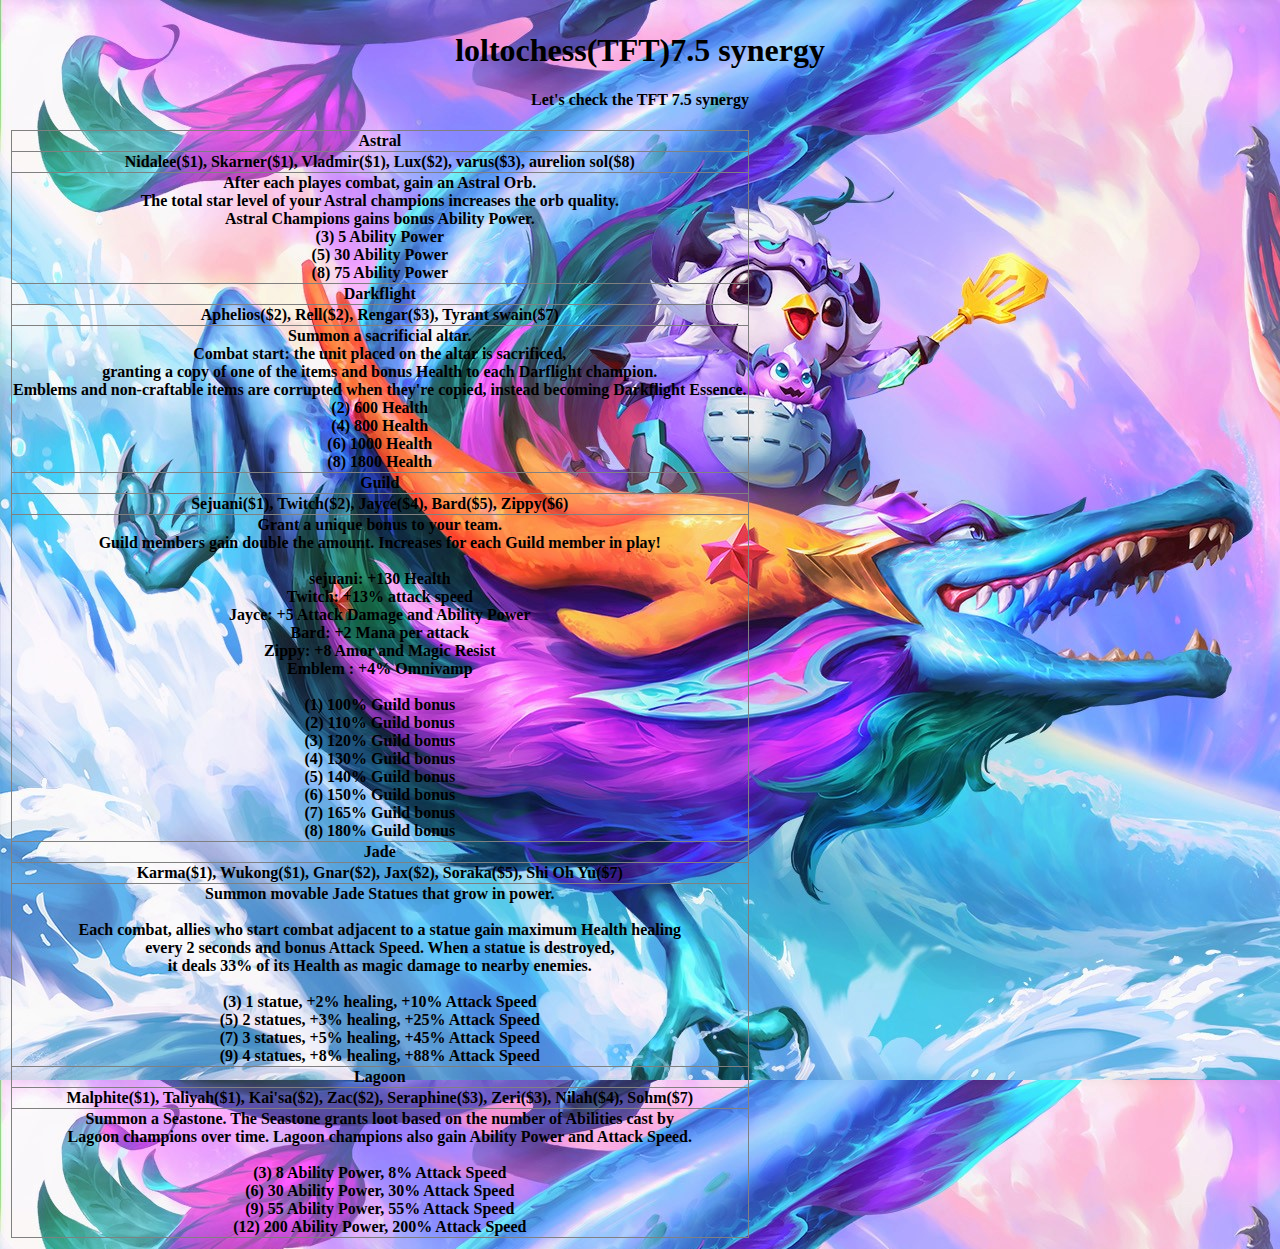
==== index.html @ e3ae06b5 "Add files via upload" ====
<!DOCTYPE html>
<html lang="ja">

<head>
	<meta charset="UTF=8">
	<meta name="viewport" content="width=device-width, innitial scale=1.0">
	<link rel="stylesheet" href="./style.css">
	<title>loltochess synergy</title>
</head>

<body>
	<h1>loltochess(TFT)7.5 synergy</h1>
	<h4>Let's check the TFT 7.5 synergy</h4>

<table border=1>


	<tr>
		<th>Astral</th>
	</tr>
	<tr>
		<th>
			Nidalee($1), 
			Skarner($1), 
			Vladmir($1), 
			Lux($2), 
			varus($3), 
			aurelion sol($8) 
		</th>
	</tr>
				<th>
				After each playes combat, gain an Astral Orb. <br>
				The total star level of your Astral champions increases the orb quality.<br>
				Astral Champions gains bonus Ability Power.<br>
				(3) 5    Ability Power<br>
				(5) 30  Ability Power<br>
				(8) 75   Ability Power
			</th>


	<tr>
		<th>Darkflight</th>
	</tr>
		<tr>
			<th>
				Aphelios($2), 
				Rell($2), 
				Rengar($3), 
				Tyrant swain($7)
			</th>
		</tr>
			<th>
				Summon a sacrificial altar.<br>
				Combat start: the unit placed on the altar is sacrificed, <br>
				granting a copy of one of the items and bonus Health to each Darflight champion.<br>
				Emblems and non-craftable items are corrupted when they're copied, instead becoming Darkflight Essence.<br>
				(2) 600  Health <br>
				(4) 800  Health <br>
				(6) 1000 Health <br>
				(8) 1800 Health 
			</th>


	<tr>
		<th>Guild</th>
	</tr>
		<tr>
			<th>
				Sejuani($1), 
				Twitch($2), 
				Jayce($4), 
				Bard($5),
				Zippy($6)
			</th>
		</tr>
			<th>
				Grant a unique bonus to your team. <br>
				Guild members gain double the amount. Increases for each Guild member in play!<br>
				<br>

				sejuani: +130 Health <br>
				Twitch: +13% attack speed <br>
				Jayce: +5 Attack Damage and Ability Power <br>
				Bard: +2 Mana per attack <br>
				Zippy: +8 Amor and Magic Resist <br>
				Emblem : +4% Omnivamp<br>
				<br>

				  (1) 100%  Guild bonus<br>
				  (2) 110%  Guild bonus<br>
				  (3) 120% Guild bonus<br>
				  (4) 130% Guild bonus<br>
				  (5) 140% Guild bonus<br>
				  (6) 150% Guild bonus<br>
				  (7) 165% Guild bonus<br>
				  (8) 180% Guild bonus
			</th>


	<tr>
		<th>Jade</th>
	</tr>
		<tr>
			<th>
				Karma($1), 
				Wukong($1), 
				Gnar($2), 
				Jax($2), 
				Soraka($5), 
				Shi Oh Yu($7)
			</th>
		</tr>
		<th>
			Summon movable Jade Statues that grow in power.<br>
			<br>
			Each combat, allies who start combat adjacent to a statue gain maximum Health healing 
			<br>every 2 seconds and bonus Attack Speed. When a statue is destroyed,<br>
			 it deals 33% of its Health as magic damage to nearby enemies.
			 <br><br>
			 (3) 1 statue,   +2% healing, +10% Attack Speed<br>
			 (5) 2 statues, +3% healing, +25% Attack Speed<br>
			 (7) 3 statues, +5% healing, +45% Attack Speed<br>
			 (9) 4 statues, +8% healing, +88% Attack Speed
		</th>


	<tr>
		<th>Lagoon</th>
	</tr>
		<tr>
			<th>
				Malphite($1), 
				Taliyah($1), 
				Kai'sa($2), 
				Zac($2), 
				Seraphine($3), 
				Zeri($3), 
				Nilah($4), 
				Sohm($7)
			</th>
		</tr>
		<th>
			Summon a Seastone. The Seastone grants loot based on the number of Abilities cast by<br>
			Lagoon champions over time. Lagoon champions also gain Ability Power and Attack Speed.<br>
			<br>
			(3) 8      Ability Power, 8% Attack Speed<br>
			(6) 30    Ability Power, 30% Attack Speed<br>
			(9) 55     Ability Power, 55% Attack Speed<br>
			(12) 200 Ability Power, 200% Attack Speed
		</th>
</table>
</body>
</html>
---- style.css ----
h1{
	text-align: center;
	font-family: 'DynaPuff', cursive;
	font-style: bold;
	color: ;
}


body{
	background-image: url("./pictures/tft_2.jpg");
	color: ;
	font-family: 'DynaPuff', cursive;
	text-align: center;
	padding: 3px;
}


table{
	border-collapse: collapse;
}

.synergy{
	background-color: #eebbcb;
}


.name{
	background-color: ;
}
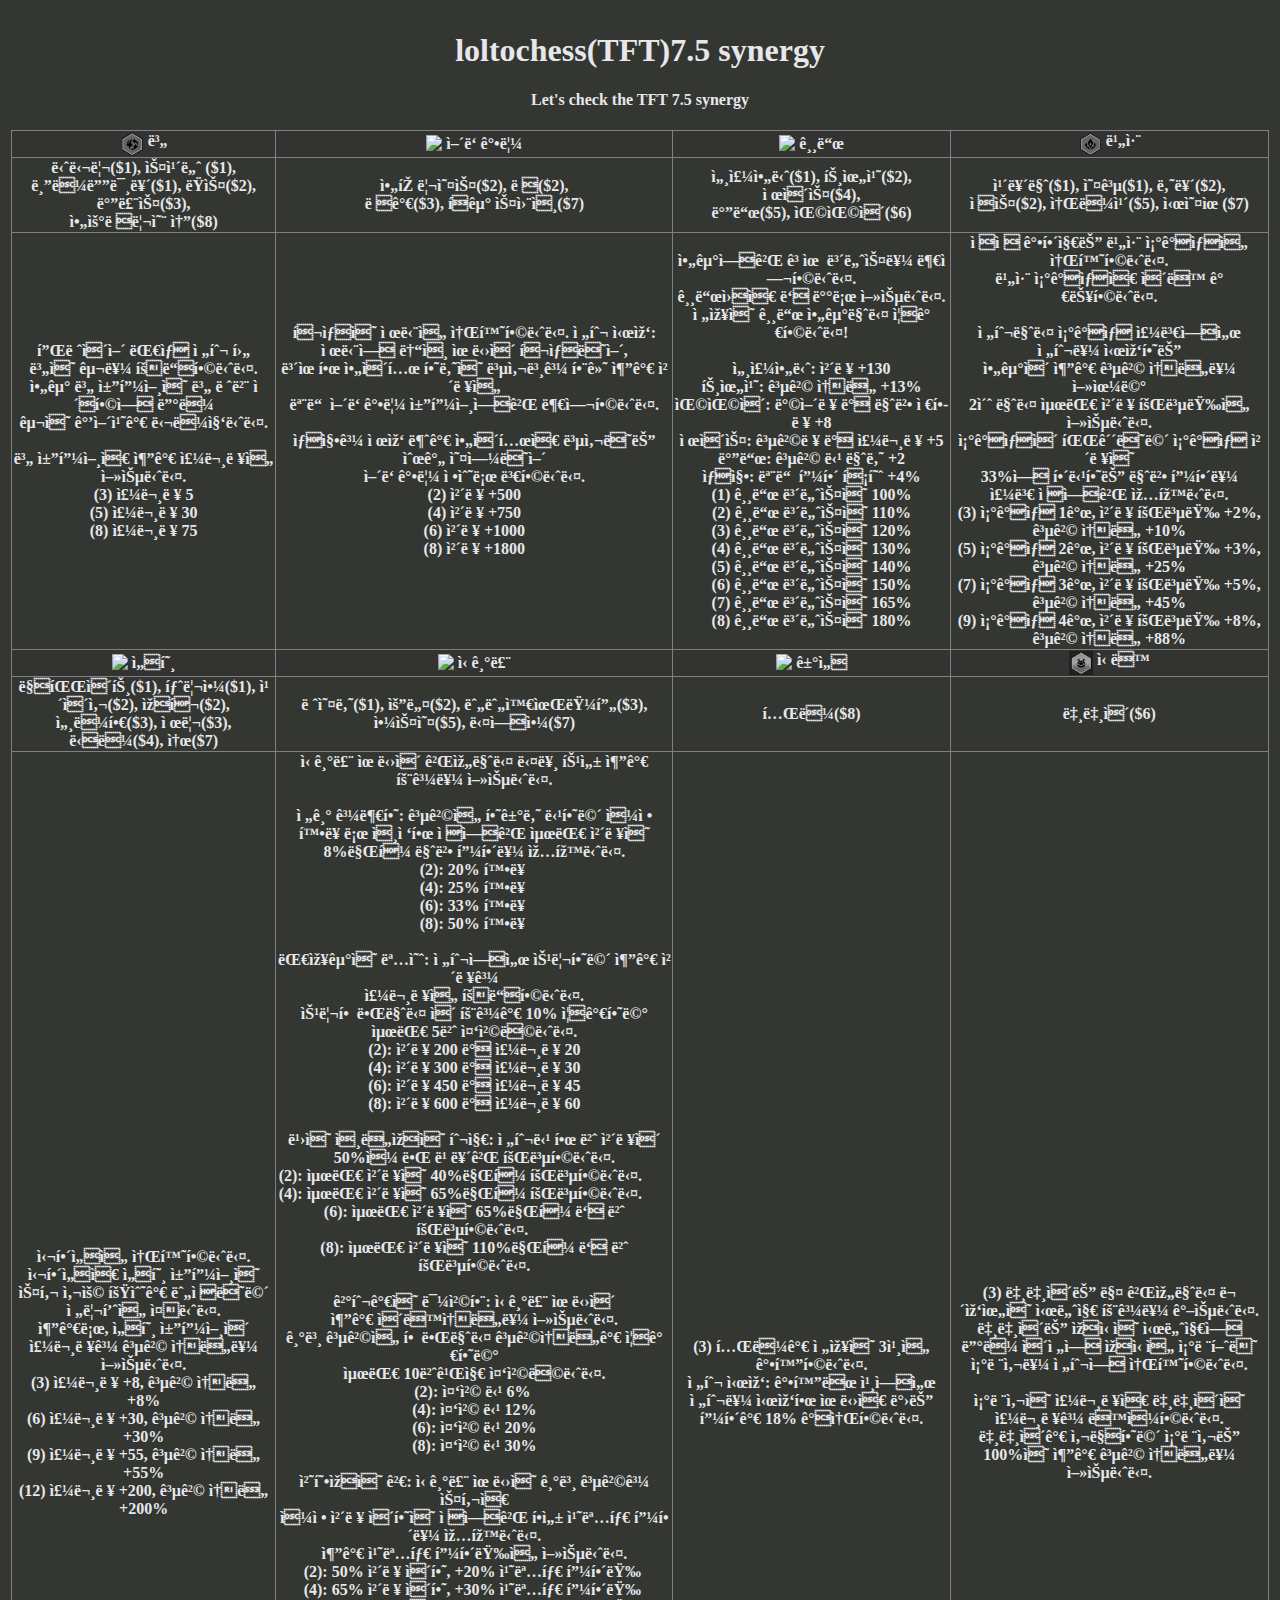
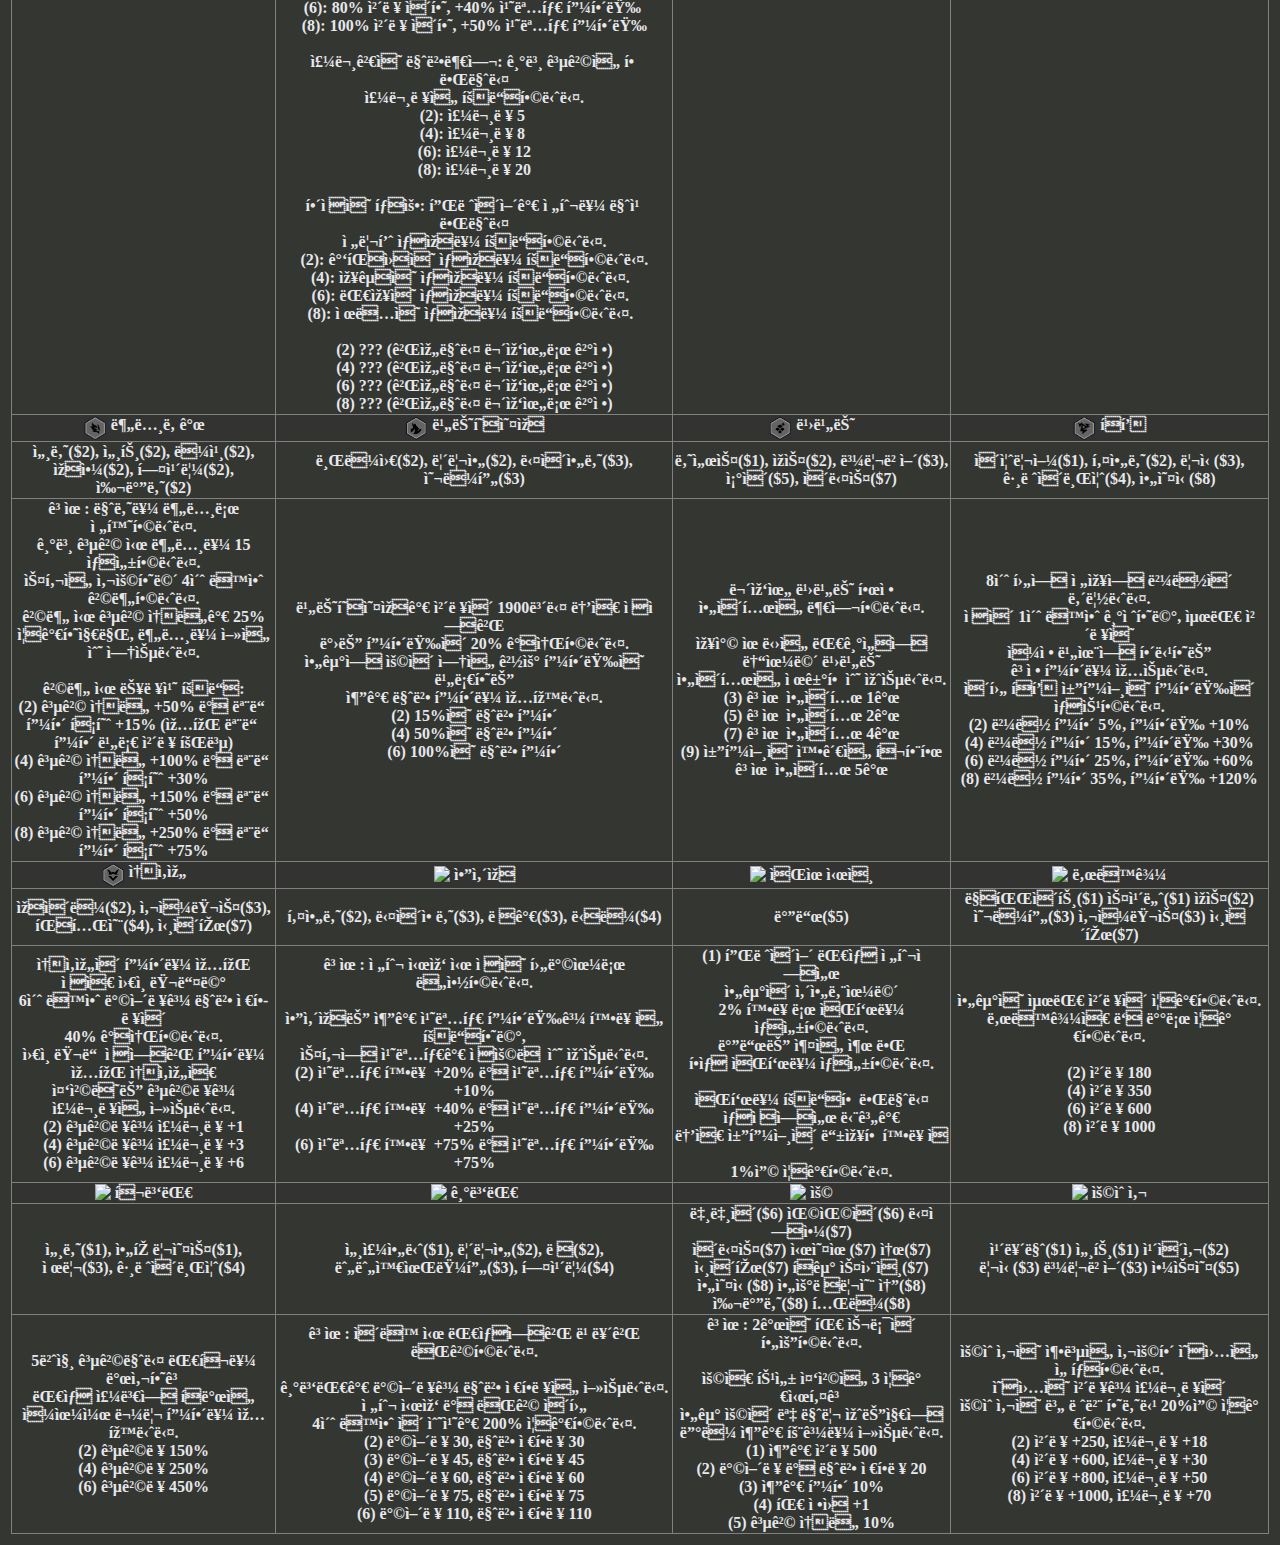
==== commit 0e1cb415: "Add files via upload" ====
--- a/index.html
+++ b/index.html
@@ -12,142 +12,519 @@
 	<h1>loltochess(TFT)7.5 synergy</h1>
 	<h4>Let's check the TFT 7.5 synergy</h4>
 
-<table border=1>
-
-
-	<tr>
-		<th>Astral</th>
+<table border=1 id="trait">
+
+
+<tr class="synergy">
+		<th>
+			<img src="./pictures/astral.png" width="24px" display: block; align="top">
+			별
+		</th>
+		<th>
+			<img src="./pictures/darkflight.png" width="24px" display: block; align="top">
+			어둠강림
+		</th>
+		<th>
+			<img src="./pictures/Guild.png" width="24px" display: block; align="top">
+			길드
+		</th>
+		<th>
+			<img src="./pictures/jade.png" width="24px" display: block; align="top">
+			비취
+		</th>
+</tr>
+<tr class="name">
+		<th>
+			니달리($1), 
+			스카너 ($1), <br>
+			블라디미르($1), 
+			럭스($2), <br>
+			바루스($3), <br>
+			아우렐리온 솔($8) 
+		</th>
+		<th>
+			아펠리오스($2), 
+			렐($2), <br>
+			렝가($3), 
+			폭군 스웨인($7)
+		</th>
+		<th>
+			세주아니($1), 
+			트위치($2), <br>
+			제이스($4),<br> 
+			바드($5),
+			쌩쌩이($6)
+		</th>
+		<th>
+			카르마($1), 
+			오공($1), 
+			나르($2), <br>
+			젝스($2), 
+			소라카($5), 
+			시오유($7)	
+		</th>
+</tr>
+<tr class="Description">
+	<th>
+		플레이어 대상 전투 후 <br>
+		별의 구를 획득합니다. <br>
+		아군 별 챔피언의 별 레벨 총합에 따라 <br>
+		구의 값어치가 달라집니다.<br>
+		<br>
+		별 챔피언은 추가 주문력을 얻습니다.<br>
+		(3) 주문력 5<br>
+		(5) 주문력 30<br>
+		(8) 주문력 75<br>
+	</th>
+	<th>
+		희생의 제단을 소환합니다. 전투 시작: <br>
+		제단에 놓인 유닛이 희생되어, <br>
+		보유한 아이템 하나의 복사본과 함께 추가 체력을 <br>
+		모든 어둠강림 챔피언에게 부여합니다.<br>
+		<br>
+		상징과 제작 불가 아이템은 복사되는 순간 오염되어 <br>
+		어둠강림 정수로 변합니다.<br>
+		(2) 체력 +500<br>
+		(4) 체력 +750<br>
+		(6) 체력 +1000<br>
+		(8) 체력 +1800<br>
+	</th>
+	<th>
+		아군에게 고유 보너스를 부여합니다. <br>
+		길드원은 두 배로 얻습니다. <br>
+		전장의 길드 아군마다 증가합니다!<br>
+		<br>
+		세주아니: 체력 +130<br>
+		트위치: 공격 속도 +13%<br>
+		쌩쌩이: 방어력 및 마법 저항력 +8<br>
+		제이스: 공격력 및 주문력 +5<br>
+		바드: 공격 당 마나 +2<br>
+		상징: 모든 피해 흡혈 +4%<br>
+		(1) 길드 보너스의 100%<br>
+		(2) 길드 보너스의 110%<br>
+		(3) 길드 보너스의 120%<br>
+		(4) 길드 보너스의 130%<br>
+		(5) 길드 보너스의 140%<br>
+		(6) 길드 보너스의 150%<br>
+		(7) 길드 보너스의 165%<br>
+		(8) 길드 보너스의 180%<br>
+	</th>
+	<th>
+		점점 강해지는 비취 조각상을 소환합니다. <br>
+		비취 조각상은 이동 가능합니다.<br>
+		<br>
+		전투마다 조각상 주변에서 전투를 시작하는<br>
+		아군이 추가 공격 속도를 얻으며<br>
+		2초 마다 최대 체력 회복량을 얻습니다. <br>
+		조각상이 파괴되면 조각상 체력의 <br>
+		33%에 해당하는 마법 피해를 <br>
+		주변 적에게 입힙니다.<br>
+		(3) 조각상 1개, 체력 회복량 +2%, 공격 속도 +10%<br>
+		(5) 조각상 2개, 체력 회복량 +3%, 공격 속도 +25%<br>
+		(7) 조각상 3개, 체력 회복량 +5%, 공격 속도 +45%<br>
+		(9) 조각상 4개, 체력 회복량 +8%, 공격 속도 +88%<br>
+	</th>
+</tr>
+<tr class="synergy">
+	<th>
+		<img src="./pictures/Lagoon.png" width="24px" display: block; align="top">
+		석호
+	</th>
+	<th>
+		<img src="./pictures/Mirage.png" width="24px" display: block; align="top">
+		신기루
+	</th>
+	<th>
+		<img src="./pictures/Monolith.png" width="24px" display: block; align="top">
+		거석
+	</th>
+	<th>
+		<img src="./pictures/Prodigy.png" width="24px" display: block; align="top">
+		신동
+	</th>
+</tr>
+<tr class="name">
+	<th>
+		말파이트($1), 
+		탈리야($1), 
+		카이사($2), 
+		자크($2), <br>
+		세라핀($3), 
+		제리($3), 
+		닐라($4), 
+		솜($7)
+	</th>
+	<TH>
+		레오나($1), 
+		요네($2), 
+		누누와윌럼프($3), <br>
+		야스오($5), 
+		다에야($7)
+	</TH>
+	<th>
+		테라($8)
+	</th>
+	<th>
+		뇸뇸이($6)
+	</th>
+</tr>
+
+<tr class="Description">
+	<th>
+		심해석을 소환합니다. <br>
+		심해석은 석호 챔피언의 스킬 사용 횟수가 누적되면 전리품을 줍니다. <br>
+		추가로, 석호 챔피언이 주문력과 공격 속도를 얻습니다.<br>
+		(3) 주문력 +8, 공격 속도 +8%<br>
+		(6) 주문력 +30, 공격 속도 +30%<br>
+		(9) 주문력 +55, 공격 속도 +55%<br>
+		(12) 주문력 +200, 공격 속도 +200%<br>
+	</th>
+	<th>
+		신기루 유닛이 게임마다 다른 특성 추가 <br>
+		효과를 얻습니다.<br>
+		<br>
+		전기 과부하: 공격을 하거나 당하면 일정 확률로 인접한 적에게 최대 체력의 8%만큼 마법 피해를 입힙니다.<br>
+		(2): 20% 확률<br>
+		(4): 25% 확률<br>
+		(6): 33% 확률<br>
+		(8): 50% 확률<br>
+		<br>
+		대장군의 명예: 전투에서 승리하면 추가 체력과 <br>
+		주문력을 획득합니다.<br>
+		승리할 때마다 이 효과가 10% 증가하며 <br>
+		최대 5번 중첩됩니다.<br>
+		(2): 체력 200 및 주문력 20<br>
+		(4): 체력 300 및 주문력 30<br>
+		(6): 체력 450 및 주문력 45<br>
+		(8): 체력 600 및 주문력 60<br>
+		<br>
+		빛의 인도자의 투지: 전투당 한 번 체력이 <br>
+		50%일 때 빠르게 회복합니다.<br>
+		(2): 최대 체력의 40%만큼 회복합니다.&nbsp;&nbsp;&nbsp;&nbsp;&nbsp;&nbsp;&nbsp;<br>
+		(4): 최대 체력의 65%만큼 회복합니다.&nbsp;&nbsp;&nbsp;&nbsp;&nbsp;&nbsp;&nbsp;<br>
+		(6): 최대 체력의 65%만큼 두 번 회복합니다.&nbsp;<br>
+		(8): 최대 체력의 110%만큼 두 번 회복합니다.<br>
+		<br>
+		결투가의 민첩함: 신기루 유닛이 <br>
+		추가 이동속도를 얻습니다. <br>
+		기본 공격을 할 때마다 공격속도가 증가하며 <br>
+		최대 10번까지 중첩됩니다.<br>
+		(2): 중첩 당 6%&nbsp;<br>
+		(4): 중첩 당 12%<br>
+		(6): 중첩 당 20%<br>
+		(8): 중첩 당 30%<br>
+		<br>
+		처형자의 검: 신기루 유닛의 기본 공격과 스킬은 <br>
+		일정 체력 이하의 적에게 항성 치명타 피해를 입힙니다.<br>
+		추가 치명타 피해량을 얻습니다.<br>
+		(2): 50% 체력 이하, +20% 치명타 피해량&nbsp;<br>
+		(4): 65% 체력 이하, +30% 치명타 피해량&nbsp;<br>
+		(6): 80% 체력 이하, +40% 치명타 피해량&nbsp;<br>
+		(8): 100% 체력 이하, +50% 치명타 피해량<br>
+		<br>
+		주문검의 마법부여: 기본 공격을 할 때마다 <br>
+		주문력을 획득합니다.<br>
+		(2): 주문력 5&nbsp;<br>
+		(4): 주문력 8&nbsp;<br>
+		(6): 주문력 12<br>
+		(8): 주문력 20<br>
+		<br>
+		해적의 탐욕: 플레이어가 전투를 마칠 때마다 <br>
+		전리품 상자를 획득합니다.<br>
+		(2): 갑판원의 상자를 획득합니다.<br>
+		(4): 장교의 상자를 획득합니다.&nbsp;&nbsp;<br>
+		(6): 대장의 상자를 획득합니다.&nbsp;&nbsp;<br>
+		(8): 제독의 상자를 획득합니다.&nbsp;&nbsp;<br>
+		<br>
+		(2) ??? (게임마다 무작위로 결정)<br>
+		(4) ??? (게임마다 무작위로 결정)<br>
+		(6) ??? (게임마다 무작위로 결정)<br>
+		(8) ??? (게임마다 무작위로 결정)
+	</th>
+	<th>
+		(3) 테라가 전장의 3칸을 강화합니다. <br>
+		전투 시작: 강화된 칸에서 전투를 시작한 유닛은 받는 피해가 18% 감소합니다.
+	</th>
+	<th>
+		(3) 뇸뇸이는 매 게임마다 무작위의 시너지 효과를 갖습니다. <br>
+		뇸뇸이는 자신의 시너지에 따라 이전에 자신을 조련했던 조련사를 전투에 소환합니다.<br>
+		<br>
+		조련사의 주문력은 뇸뇸이의 주문력과 동일합니다. <br>
+		뇸뇸이가 사망하면 조련사는 100%의 추가 공격 속도를 얻습니다.<br>
+	</th>
+<tr class="synergy">
+	<th>
+		<img src="./pictures/Ragewing.png" width="24px" display: block; align="top">
+		분노날개
+	</th>
+	<th>
+		<img src="./pictures/Scalescorn.png" width="24px" display: block; align="top">
+		비늘혐오자
+	</th>
+	<th>
+		<img src="./pictures/Shimmerscale.png" width="24px" display: block; align="top">
+		빛비늘
+	</th>
+	<th>
+		<img src="./pictures/Tempest.png" width="24px" display: block; align="top">
+		폭풍
+	</th>
+</tr>
+<tr class="name">
+	<th>
+		세나($2),
+		세트($2),
+		라칸($2),<br>
+		자야($2),
+		헤카림($2),
+		쉬바나($2)
+	</th>
+	<th>
+		브라움($2),
+		릴리아($2), 
+		다이아나($3),
+		올라프($3)
+	</th>
+	<th>
+		나서스($1), 
+		잭스($2), 
+		볼리베어($3), <br>
+		조이($5), 
+		이다스($7)
+	</th>
+	<th>
+		이즈리얼($1),
+		키아나($2), 
+		리신($3), <br>
+		그레이브즈($4), 
+		아오신($8)
+	</th>
 	</tr>
-	<tr>
-		<th>
-			Nidalee($1), 
-			Skarner($1), 
-			Vladmir($1), 
-			Lux($2), 
-			varus($3), 
-			aurelion sol($8) 
-		</th>
-	</tr>
-				<th>
-				After each playes combat, gain an Astral Orb. <br>
-				The total star level of your Astral champions increases the orb quality.<br>
-				Astral Champions gains bonus Ability Power.<br>
-				(3) 5    Ability Power<br>
-				(5) 30  Ability Power<br>
-				(8) 75   Ability Power
-			</th>
-
-
-	<tr>
-		<th>Darkflight</th>
-	</tr>
-		<tr>
-			<th>
-				Aphelios($2), 
-				Rell($2), 
-				Rengar($3), 
-				Tyrant swain($7)
-			</th>
-		</tr>
-			<th>
-				Summon a sacrificial altar.<br>
-				Combat start: the unit placed on the altar is sacrificed, <br>
-				granting a copy of one of the items and bonus Health to each Darflight champion.<br>
-				Emblems and non-craftable items are corrupted when they're copied, instead becoming Darkflight Essence.<br>
-				(2) 600  Health <br>
-				(4) 800  Health <br>
-				(6) 1000 Health <br>
-				(8) 1800 Health 
-			</th>
-
-
-	<tr>
-		<th>Guild</th>
-	</tr>
-		<tr>
-			<th>
-				Sejuani($1), 
-				Twitch($2), 
-				Jayce($4), 
-				Bard($5),
-				Zippy($6)
-			</th>
-		</tr>
-			<th>
-				Grant a unique bonus to your team. <br>
-				Guild members gain double the amount. Increases for each Guild member in play!<br>
-				<br>
-
-				sejuani: +130 Health <br>
-				Twitch: +13% attack speed <br>
-				Jayce: +5 Attack Damage and Ability Power <br>
-				Bard: +2 Mana per attack <br>
-				Zippy: +8 Amor and Magic Resist <br>
-				Emblem : +4% Omnivamp<br>
-				<br>
-
-				  (1) 100%  Guild bonus<br>
-				  (2) 110%  Guild bonus<br>
-				  (3) 120% Guild bonus<br>
-				  (4) 130% Guild bonus<br>
-				  (5) 140% Guild bonus<br>
-				  (6) 150% Guild bonus<br>
-				  (7) 165% Guild bonus<br>
-				  (8) 180% Guild bonus
-			</th>
-
-
-	<tr>
-		<th>Jade</th>
-	</tr>
-		<tr>
-			<th>
-				Karma($1), 
-				Wukong($1), 
-				Gnar($2), 
-				Jax($2), 
-				Soraka($5), 
-				Shi Oh Yu($7)
-			</th>
-		</tr>
-		<th>
-			Summon movable Jade Statues that grow in power.<br>
-			<br>
-			Each combat, allies who start combat adjacent to a statue gain maximum Health healing 
-			<br>every 2 seconds and bonus Attack Speed. When a statue is destroyed,<br>
-			 it deals 33% of its Health as magic damage to nearby enemies.
-			 <br><br>
-			 (3) 1 statue,   +2% healing, +10% Attack Speed<br>
-			 (5) 2 statues, +3% healing, +25% Attack Speed<br>
-			 (7) 3 statues, +5% healing, +45% Attack Speed<br>
-			 (9) 4 statues, +8% healing, +88% Attack Speed
-		</th>
-
-
-	<tr>
-		<th>Lagoon</th>
-	</tr>
-		<tr>
-			<th>
-				Malphite($1), 
-				Taliyah($1), 
-				Kai'sa($2), 
-				Zac($2), 
-				Seraphine($3), 
-				Zeri($3), 
-				Nilah($4), 
-				Sohm($7)
-			</th>
-		</tr>
-		<th>
-			Summon a Seastone. The Seastone grants loot based on the number of Abilities cast by<br>
-			Lagoon champions over time. Lagoon champions also gain Ability Power and Attack Speed.<br>
-			<br>
-			(3) 8      Ability Power, 8% Attack Speed<br>
-			(6) 30    Ability Power, 30% Attack Speed<br>
-			(9) 55     Ability Power, 55% Attack Speed<br>
-			(12) 200 Ability Power, 200% Attack Speed
-		</th>
+<tr class="Description">
+	<th>
+		고유: 마나를 분노로 전환합니다. <br>
+		기본 공격 시 분노를 15 생성합니다. <br>
+		스킬을 사용하면 4초 동안 격분합니다. <br>
+		격분 시 공격 속도가 25% 증가하지만, 분노를 얻을 수 없습니다.<br>
+		<br>
+		격분 시 능력치 획득:<br>
+		(2) 공격 속도 +50% 및 모든 피해 흡혈 +15% (입힌 모든 피해 비례 체력 회복)<br>
+		(4) 공격 속도 +100% 및 모든 피해 흡혈 +30%<br>
+		(6) 공격 속도 +150% 및 모든 피해 흡혈 +50%<br>
+		(8) 공격 속도 +250% 및 모든 피해 흡혈 +75%<br>
+	</th>
+	<th>
+		비늘혐오자가 체력이 1900보다 높은 적에게 <br>
+		받는 피해량이 20% 감소합니다. <br>
+		아군에 용이 없을 경우 피해량의 비례하는 <br>
+		추가 마법 피해를 입힙니다.<br>
+		(2) 15%의 마법 피해<br>
+		(4) 50%의 마법 피해<br>
+		(6) 100%의 마법 피해<br>
+	</th>
+	<th>
+		무작위 빛비늘 한정 <br>
+		아이템을 부여합니다.<br>
+		<br>
+		장착 유닛을 대기석에 놓으면 빛비늘 <br>
+		아이템을 제거할 수 있습니다.<br>
+		(3) 고유 아이템 1개<br>
+		(5) 고유 아이템 2개<br>
+		(7) 고유 아이템 4개<br>
+		(9) 챔피언의 왕관을 포함한 고유 아이템 5개<br>
+	</th>
+	<th>
+		8초 후에 전장에 벼락이 내립니다. <br>
+		적이 1초 동안 기절하며, 최대 체력의 <br>
+		일정 비율에 해당하는 <br>
+		고정 피해를 입습니다. <br>
+		이후 폭풍 챔피언의 피해량이 상승합니다.<br>
+		(2) 벼락 피해 5%, 피해량 +10%<br>
+		(4) 벼락 피해 15%, 피해량 +30%<br>
+		(6) 벼락 피해 25%, 피해량 +60%<br>
+		(8) 벼락 피해 35%, 피해량 +120%<br>
+	</th>
+</tr>
+<tr class="synergy">
+	<th>
+		<img src="./pictures/Whispers.png" width="24px" display: block; align="top">
+		속삭임
+	</th>
+	<th>
+		<img src="./pictures/Assassin.png" width="24px" display: block; align="top">
+		암살자
+	</th>
+	<th>
+		<img src="./pictures/Bard.png" width="24px" display: block; align="top">
+		음유시인
+	</th>
+	<th>
+		<img src="./pictures/Bruiser.png" width="24px" display: block; align="top">
+		난동꾼
+	</th>
+</tr>
+<tr class="name">
+	<th>
+		자이라($2),
+		사일러스($3),
+		판테온($4),
+		싸이펜($7)
+	</th>
+	<th>
+		키아나($2),
+		다이애나($3),
+		렝가($3), 
+		닐라($4)
+	</th>
+	<th>
+		바드($5)
+	</th>
+	<th>
+		말파이트($1)
+		스카너($1)
+		잭스($2)<br>
+		올라프($3)
+		사일러스($3)
+		싸이펜($7)
+	</th>
+</tr>
+<tr class="Description">
+	<th>
+		속삭임이 피해를 입힌 적은 움츠러들며 <br>
+		6초 동안 방어력과 마법 저항력이 <br>
+		40% 감소합니다.<br>
+		움츠러든 적에게 피해를 입힌 속삭임은<br>
+		중첩되는 공격력과 주문력을 얻습니다.<br>
+		(2) 공격력과 주문력 +1<br>
+		(4) 공격력과 주문력 +3<br>
+		(6) 공격력과 주문력 +6
+	</th>
+	<th>
+		고유: 전투 시작 시 적의 후방으로 도약합니다.<br>
+		<br>
+		암살자는 추가 치명타 피해량과 확률을 획득하며, <br>
+		스킬에 치명타가 적용될 수 있습니다.<br>
+		(2) 치명타 확률 +20% 및 치명타 피해량 +10%<br>
+		(4) 치명타 확률 +40% 및 치명타 피해량 +25%<br>
+		(6) 치명타 확률 +75% 및 치명타 피해량 +75%<br>
+	</th>
+	<th>
+		(1) 플레이어 대상 전투에서 <br>
+		아군이 살아남으면<br>
+		2% 확률로 음표를 생성합니다. <br>
+		바드는 춤을 출 때<br> 
+		항상 음표를 생성합니다.<br>
+		<br>
+		음표를 획득할 때마다 상점에서 단계가 <br>
+		높은 챔피언이 등장할 확률이<br>
+		1%씩 증가합니다.<br>
+	</th>
+	<th>
+		아군의 최대 체력이 증가합니다. 난동꾼은 두 배로 증가합니다.<br>
+		<br>
+		(2) 체력 180<br>
+		(4) 체력 350<br>
+		(6) 체력 600<br>
+		(8) 체력 1000
+	</th>
+</tr>
+<tr class="synergy">
+		<th>	
+			<img src="./pictures/Cannoneer.png" width="24px" display: block; align="top">
+			포병대
+		</th>
+		<th>
+			<img src="./pictures/Cavalier.png" width="24px" display: block; align="top">
+			기병대
+		</th>
+		<th>
+			<img src="./pictures/Dragon.png" width="24px" display: block; align="top">
+			용
+		</th>
+		<th>
+			<img src="./pictures/Dragonmancer.png" width="24px" display: block; align="top">
+			용술사
+		</th>
+<tr class="name">
+	<th>
+		세나($1),
+		아펠리오스($1),
+		제리($3),
+		그레이브즈($4)
+	</th>
+	<th>
+		세주아니($1),
+		릴리아($2),
+		렐($2),<br>
+		누누와윌럼프($3),
+		헤카림($4)
+	</th>
+	<th>
+		뇸뇸이($6)	
+		쌩쌩이($6)
+		다에야($7)<br>
+		이다스($7)
+		시오유($7)
+		솜($7)<br>
+		싸이펜($7)
+		폭군 스웨인($7)<br>
+		아오신($8)
+		아우렐리온 솔($8)<br>
+		쉬바나($8)
+		테라($8)
+	</th>
+	<th>
+		카르마($1)
+		세트($1)
+		카이사($2)<br>
+		리신($3)
+		볼리베어($3)
+		야스오($5)
+	</th>
+</tr>
+<tr class="Description">
+	<th>
+		5번째 공격마다 대포를 발사하고 <br>
+		대상 주변에 폭발을 일으켜 물리 피해를 입힙니다.<br>
+		(2) 공격력 150%<br>
+		(4) 공격력 250%<br>
+		(6) 공격력 450%
+	</th>
+	<th>
+		고유: 이동 시 대상에게 빠르게 돌격합니다.<br>
+		<br>
+		기병대가 방어력과 마법 저항력을 얻습니다. <br>
+		전투 시작 및 돌격 이후 <br>
+		4초 동안 이 수치가 200% 증가합니다.<br>
+		(2) 방어력 30, 마법 저항력 30<br>
+		(3) 방어력 45, 마법 저항력 45<br>
+		(4) 방어력 60, 마법 저항력 60<br>
+		(5) 방어력 75, 마법 저항력 75<br>
+		(6) 방어력 110, 마법 저항력 110<br>
+	</th>
+	<th>
+		고유: 2개의 팀 슬롯이 필요합니다.<br>
+		<br>
+		용은 특성 중첩을 3 증가시키고 <br>
+		아군 용이 몇 마리 있는지에 따라 추가 효과를 얻습니다.<br>
+		(1) 추가 체력 500<br>
+		(2) 방어력 및 마법 저항력 20<br>
+		(3) 추가 피해 10%<br>
+		(4) 팀 정원 +1<br>
+		(5) 공격 속도 10%<br>
+	</th>
+	<th>
+		용술사의 축복을 사용해 영웅을 선택합니다. <br>
+		영웅의 체력과 주문력이 <br>
+		용술사의 별 레벨 하나당 20%씩 증가합니다.<br>
+		(2) 체력 +250, 주문력 +18<br>
+		(4) 체력 +600, 주문력 +30<br>
+		(6) 체력 +800, 주문력 +50<br>
+		(8) 체력 +1000, 주문력 +70<br>
+	</th>
+
+
+
 </table>
 </body>
 </html>
--- a/style.css
+++ b/style.css
@@ -6,12 +6,15 @@
 }
 
 
+
 body{
-	background-image: url("./pictures/tft_2.jpg");
-	color: ;
+	color:#e7e7eb;
+	background-color: #333631;
+	/*background-image:url("./pictures/tft_3.jpEg");*/
 	font-family: 'DynaPuff', cursive;
 	text-align: center;
 	padding: 3px;
+
 }
 
 
@@ -20,10 +23,15 @@
 }
 
 .synergy{
-	background-color: #eebbcb;
+	background-color: #333431;
+	color: #e7e7eb;
 }
 
 
-.name{
-	background-color: ;
+.name .a:hover{
+	transform: scale(1.3, 1.3);
 }
+
+.Description{
+	margin: 10px 50px 20px 0;
+}
